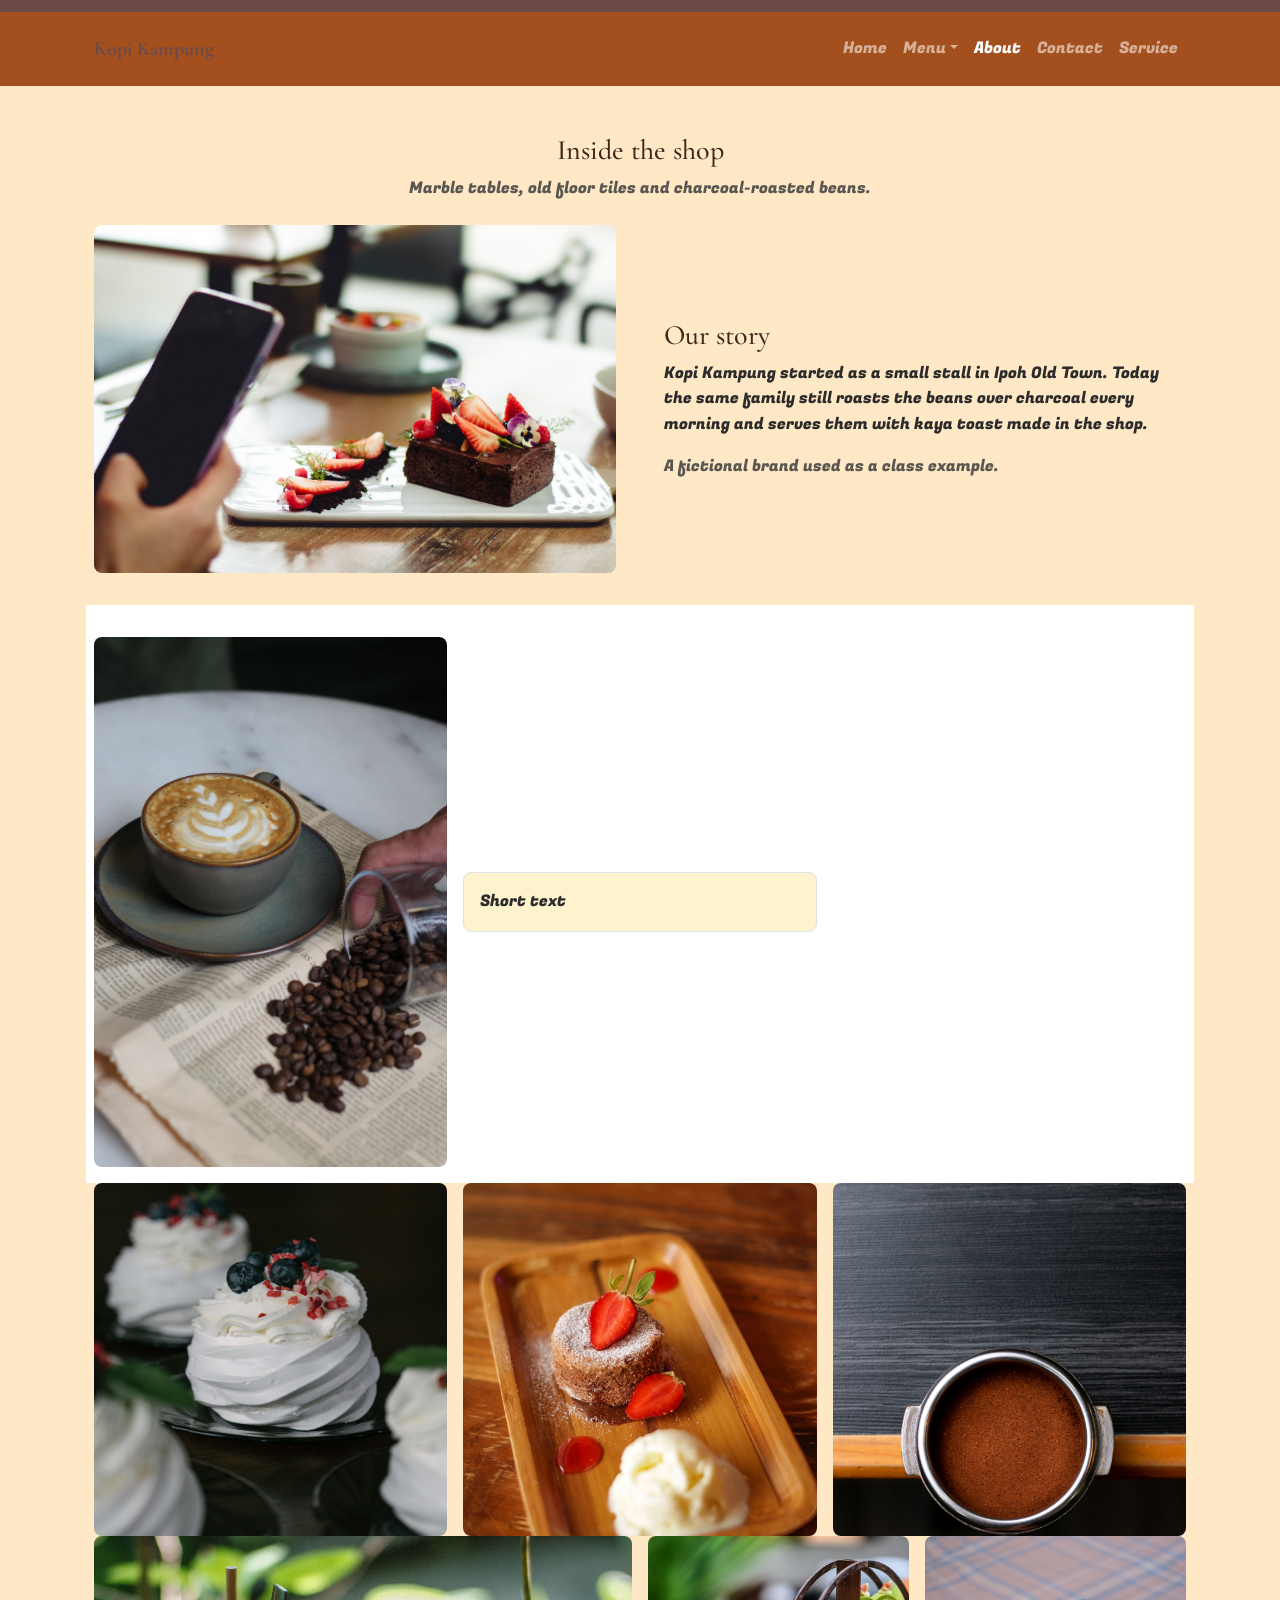
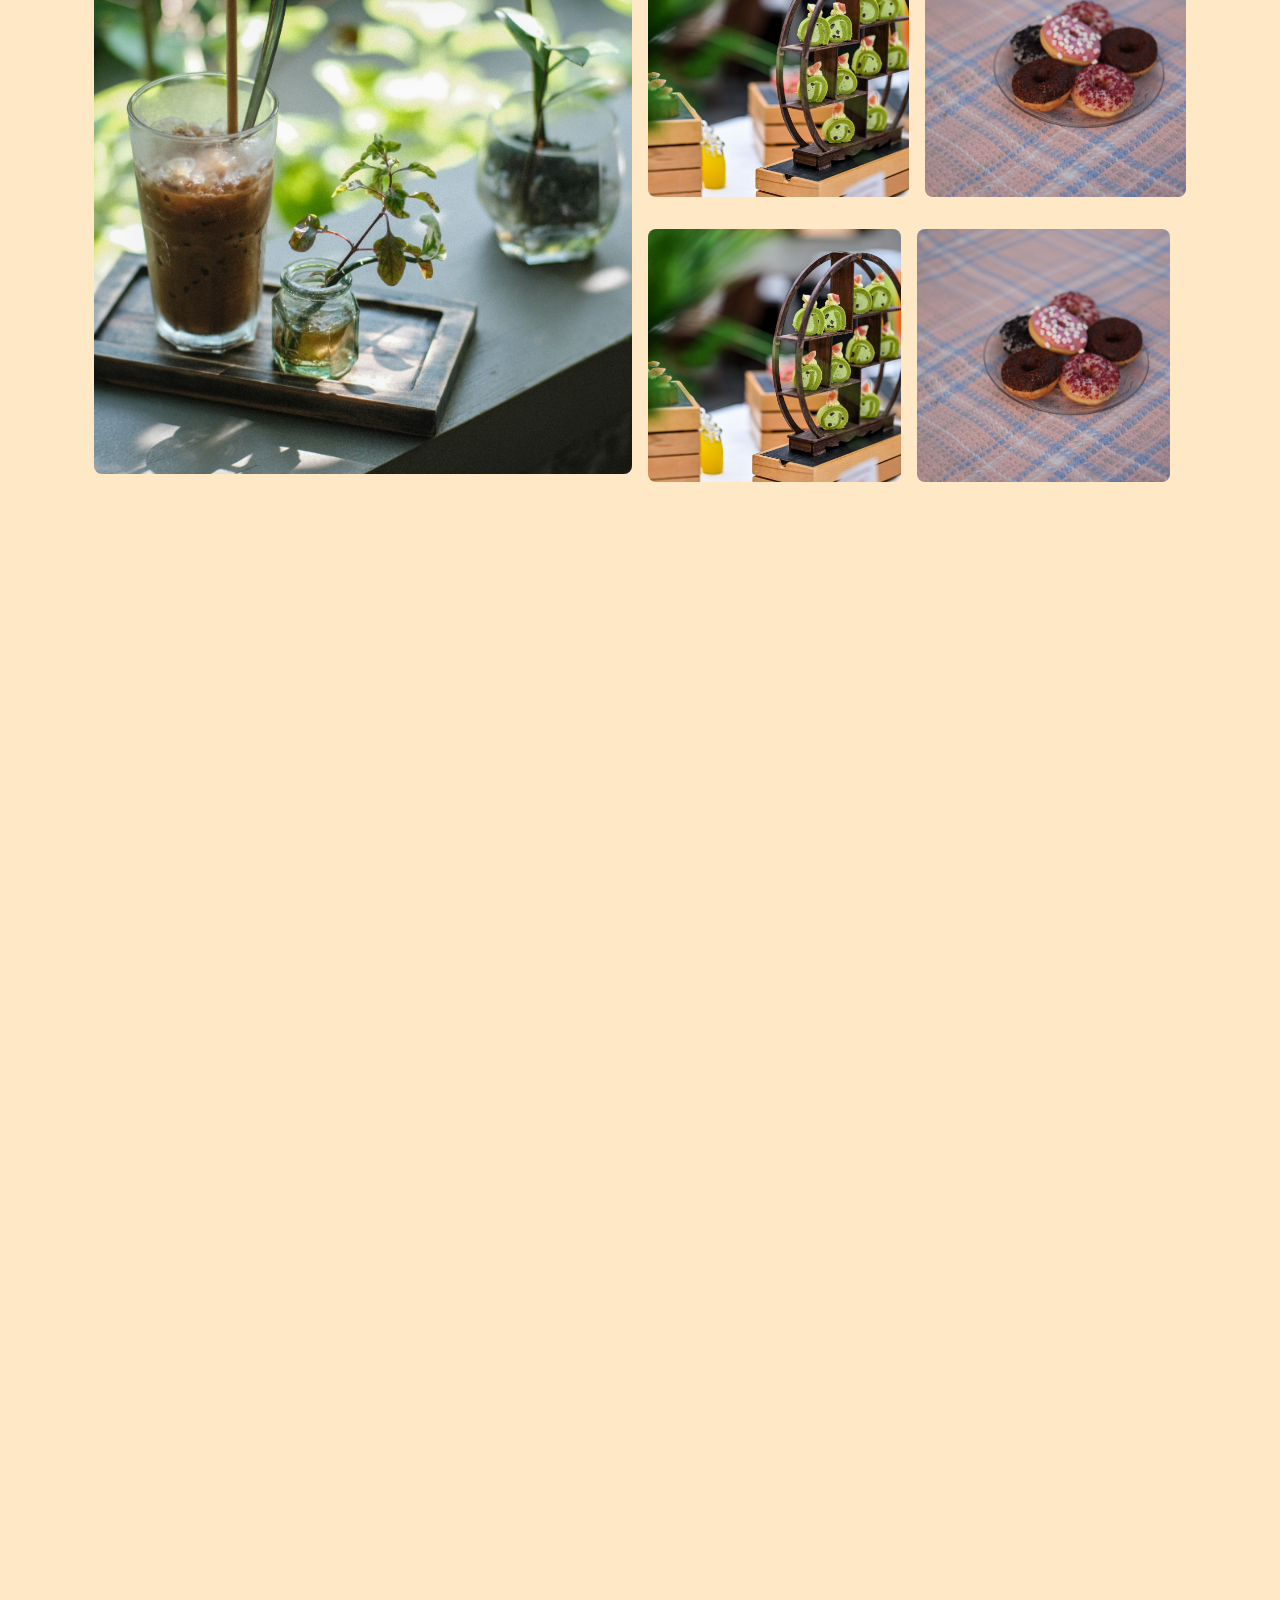
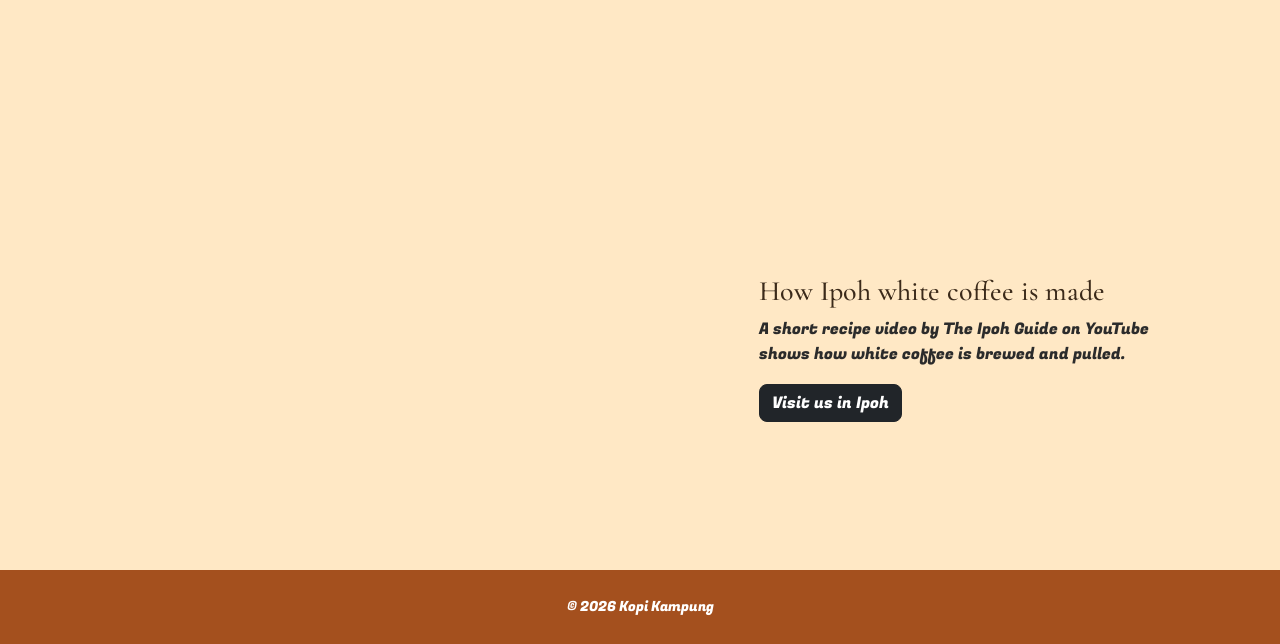
==== about.html @ 5a225eed "first version" ====
<!DOCTYPE html>
<html lang="en">
<head>
  <meta charset="UTF-8">
  <meta name="viewport" content="width=device-width, initial-scale=1">
  <title>Kopi Kampung | About</title>

<link rel="preconnect" href="https://fonts.googleapis.com">
<link rel="preconnect" href="https://fonts.gstatic.com" crossorigin>
<link
  href="https://fonts.googleapis.com/css2?family=Cormorant+Garamond:ital,wght@0,300..700;1,300..700&family=Fugaz+One&display=swap"
  rel="stylesheet">

  <link href="css/bootstrap.min.css" rel="stylesheet">
  <link href="css/style.css" rel="stylesheet">
</head>
<body>

<nav class="navbar navbar-expand-lg bg-dark sticky-top" data-bs-theme="dark">
  <div class="container">
    <a class="navbar-brand fw-bold" href="index.html">Kopi Kampung</a>
    <button class="navbar-toggler" type="button" data-bs-toggle="collapse" data-bs-target="#mainNav"
      aria-controls="mainNav" aria-expanded="false" aria-label="Toggle navigation">
      <span class="navbar-toggler-icon"></span>
    </button>
    <div class="collapse navbar-collapse" id="mainNav">
     <ul class="navbar-nav ms-auto mb-2 mb-lg-0">
<li class="nav-item">
  <a class="nav-link"  href="index.html">Home</a>
</li>

<li class="nav-item dropdown">
  <a class="nav-link dropdown-toggle" href="#" role="button" data-bs-toggle="dropdown" aria-expanded="false">Menu</a>
  <ul class="dropdown-menu">
    <li><a class="dropdown-item" href="menu-drinks.html">Drinks</a></li>
    <li><a class="dropdown-item" href="menu-food.html">Food</a></li>
    <li><a class="dropdown-item" href="menu-dessert.html">Dessert</a></li>
  </ul>
</li>

<li class="nav-item">
  <a class="nav-link active"Zaria-current="page" href="about.html">About</a>
</li>
<li class="nav-item">
  <a class="nav-link" href="contact.html">Contact</a>
</li>
<li class="nav-item">
  <a class="nav-link" href="contact.html">Service</a>
</li>
</ul>
    </div>
  </div>
</nav>


  <main class="container my-5">

    <!-- 3b. GALLERY INTRO: centred with an offset -->
    <div class="row mb-4">
      <div class="col-12 col-lg-8 offset-lg-2 text-center">
        <h2 class="h3">Inside the shop</h2>
        <p class="text-body-secondary mb-0">Marble tables, old floor tiles and charcoal-roasted beans.</p>
      </div>
    </div>

  <!-- 3a. OUR STORY: image and text side by side -->
  <div class="row g-4 g-lg-5 align-items-center mb-5">
    <div class="col-12 col-lg-6">
      <img src="images/chocolate-cake.jpg" class="img-fluid rounded" alt="Coffee beans turning in a charcoal roaster">
  
    </div>
    <div class="col-12 col-lg-6">
      <h2 class="h3">Our story</h2>
      <p>Kopi Kampung started as a small stall in Ipoh Old Town. Today the same family
        still roasts the beans over charcoal every morning and serves them with kaya toast
        made in the shop.</p>
      <p class="text-body-secondary mb-0">A fictional brand used as a class example.</p>
    </div>
  </div>



    <div class="row g-3 align-items-center bg-body-tertiary py-3 ">
      <div class="col-4">
        <img src="images/coffee-bean.jpg" class="img-fluid rounded" alt="Floor tiles">
      </div>
      <div class="col-4">
        <p class="bg-warning-subtle border rounded p-3 mb-0">Short text</p>
      </div>
    </div>

<div class="row g-3">
  <div class="col-4">
    <div class="ratio ratio-1x1">
      <img src="images/idk-jpg.jpg" class="object-fit-cover rounded" alt="Cup of kopi">
    </div>
  </div>
  <div class="col-4">
    <div class="ratio ratio-1x1">
      <img src="images/strawberry-cake.jpg" class="object-fit-cover rounded" alt="Floor tiles">
    </div>
  </div>
  <div class="col-4">
    <div class="ratio ratio-1x1">
      <img src="images/coffee-powder.jpg" class="object-fit-cover rounded" alt="Kaya toast">
    </div>
  </div>
</div>

  <div class="row g-3 mb-5">
    <div class="col-12 col-md-6">
      <div class="ratio ratio-1x1">
        <img src="images/cofee-tea.jpg" class="object-fit-cover rounded" alt="Kopi Kampung shopfront">
      </div>
    </div>
    <div class="col-12 col-md-6">
      <div class="row g-3">
        <div class="col-6">
          <div class="ratio ratio-1x1">
            <img src="images/matcha-swissrow.jpg" class="object-fit-cover rounded" alt="Kopi on a marble table">
          </div>
        </div>
        <div class="col-6">
          <div class="ratio ratio-1x1">
            <img src="images/donut.jpg" class="object-fit-cover rounded" alt="Kaya toast with butter">
          </div>
        </div>
        
        <div class="row g-3">
        <div class="col-6">
          <div class="ratio ratio-1x1">
            <img src="images/matcha-swissrow.jpg" class="object-fit-cover rounded" alt="Kopi on a marble table">
          </div>
        </div>
        <div class="col-6">
          <div class="ratio ratio-1x1">
            <img src="images/donut.jpg" class="object-fit-cover rounded" alt="Kaya toast with butter">
          </div>
        </div>
        </div>
      </div>
    </div>

<div class="ratio ratio-16x9">
  <iframe width="560" height="315" src="https://www.youtube.com/embed/0jIeCAOkgcQ?si=Bw3RaF5G6KeCPDns"
    title="YouTube video player" frameborder="0"
    allow="accelerometer; autoplay; clipboard-write; encrypted-media; gyroscope; picture-in-picture; web-share"
    referrerpolicy="strict-origin-when-cross-origin" allowfullscreen></iframe>
</div>
    </div>
    <div class="ratio ratio-16x9">
      <iframe src="https://www.youtube.com/embed/bKWklndaqCs" title="Video: Make Ipoh White Coffee At Home" allow="accelerometer; autoplay; clipboard-write; encrypted-media;
    
    gyroscope; picture-in-picture; web-share" referrerpolicy="strict-origin-when-cross-origin" allowfullscreen></iframe>
    
    </div>

<div class="row g-4 g-lg-5 align-items-center">
  <div class="col-12 col-lg-7">
    <div class="ratio ratio-16x9">
      <iframe src="https://www.youtube.com/embed/bKWklndaqCs" title="Video: Make Ipoh White Coffee At Home" allow="accelerometer; autoplay; clipboard-write; encrypted-media;

gyroscope; picture-in-picture; web-share" referrerpolicy="strict-origin-when-cross-origin" allowfullscreen></iframe>

    </div>
  </div>
  <div class="col-12 col-lg-5">
    <h2 class="h3">How Ipoh white coffee is made</h2>
    <p>A short recipe video by The Ipoh Guide on YouTube shows how white coffee is brewed and pulled.</p>
    <a href="contact.html" class="btn btn-dark">Visit us in Ipoh</a>
  </div>
</div>

  </main>

  <footer class="bg-dark text-white py-4">
    <div class="container text-center">
      <small>&copy; 2026 Kopi Kampung</small>
    </div>
  </footer>

  <script src="js/bootstrap.bundle.min.js"></script&gt;
  <script src="js/script.js"></script>
</body>
</html>
---- css/style.css ----
:root {
--test-colour: #6d4a4a;

--brand-espresso: rgb(59, 42, 26); /* navbar, footer, headings */
--brand-cream: rgb(255, 232, 197); /* page background */
--brand-charcoal: #2B2B2B; /* body text */
--brand-orange: rgb(164, 80, 30); /* buttons */
--font-heading: "Cormorant Garamond", Georgia, serif;
--font-body: "Fugaz One", Arial, sans-serif;
--brand-radius: 8px; /* rounded corners */
}

/* 2. BOOTSTRAP: use my brand */
:root {
--bs-body-bg: var(--brand-cream);
--bs-body-color: var(--brand-charcoal);
--bs-body-font-family: var(--font-body);
--bs-body-font-size: 1rem;
--bs-body-line-height: 1.6;
--bs-heading-color: var(--brand-espresso);
--bs-border-radius: var(--brand-radius);
--bs-dark-rgb: 164, 80, 30;
--bs-light-rgb: 255, 232, 197;
--bs-tertiary-bg-rgb: 255, 255, 255;
}

h1, h2, .navbar-brand {
font-family: var(--font-heading);
color: var(--test-colour);
}

body {
border-top:12px solid var(--test-colour);
}

/* 4. DARK PARTS (the navbar): the Menu dropdown too */
[data-bs-theme="dark"] {
--bs-body-bg: var(--brand-espresso);
}

/* 5. BUTTONS: my button colour */
.btn-primary {
--bs-btn-bg: var(--brand-orange);
--bs-btn-border-color: var(--brand-orange);
--bs-btn-hover-bg: var(--brand-espresso);
--bs-btn-hover-border-color: var(--brand-espresso);
--bs-btn-active-bg: var(--brand-espresso);
--bs-btn-active-border-color: var(--brand-espresso);
}

.btn-outline-primary {
--bs-btn-color: var(--brand-orange);
--bs-btn-border-color: var(--brand-orange);
--bs-btn-hover-bg: var(--brand-orange);
--bs-btn-hover-border-color: var(--brand-orange);
--bs-btn-active-bg: var(--brand-espresso);
--bs-btn-active-border-color: var(--brand-espresso);
}

/* 6. SPACING: my spacing */
.container {
--bs-gutter-x: 3rem; /* page sides: 24 px each */
}
.navbar {
--bs-navbar-padding-y: 1rem; /* navbar: 16 px top and bottom */
}
/* 7. CARDS AND PHOTOS: white cards, same-shape photos */
.card {
--bs-card-bg: rgb(255, 255, 255);
}

.card-img-top,
.carousel-item img {
aspect-ratio: 16 / 9;
object-fit: cover;
}

/* 8. TABS: my colours */
.nav-tabs {
--bs-nav-link-color: var(--brand-orange);
--bs-nav-link-hover-color: var(--brand-espresso);
}

/* 9. ACCORDION: my colours */
.accordion {
--bs-accordion-bg: white;
--bs-accordion-active-bg: rgb(171, 136, 136);
--bs-accordion-active-color: var(--brand-espresso);
}
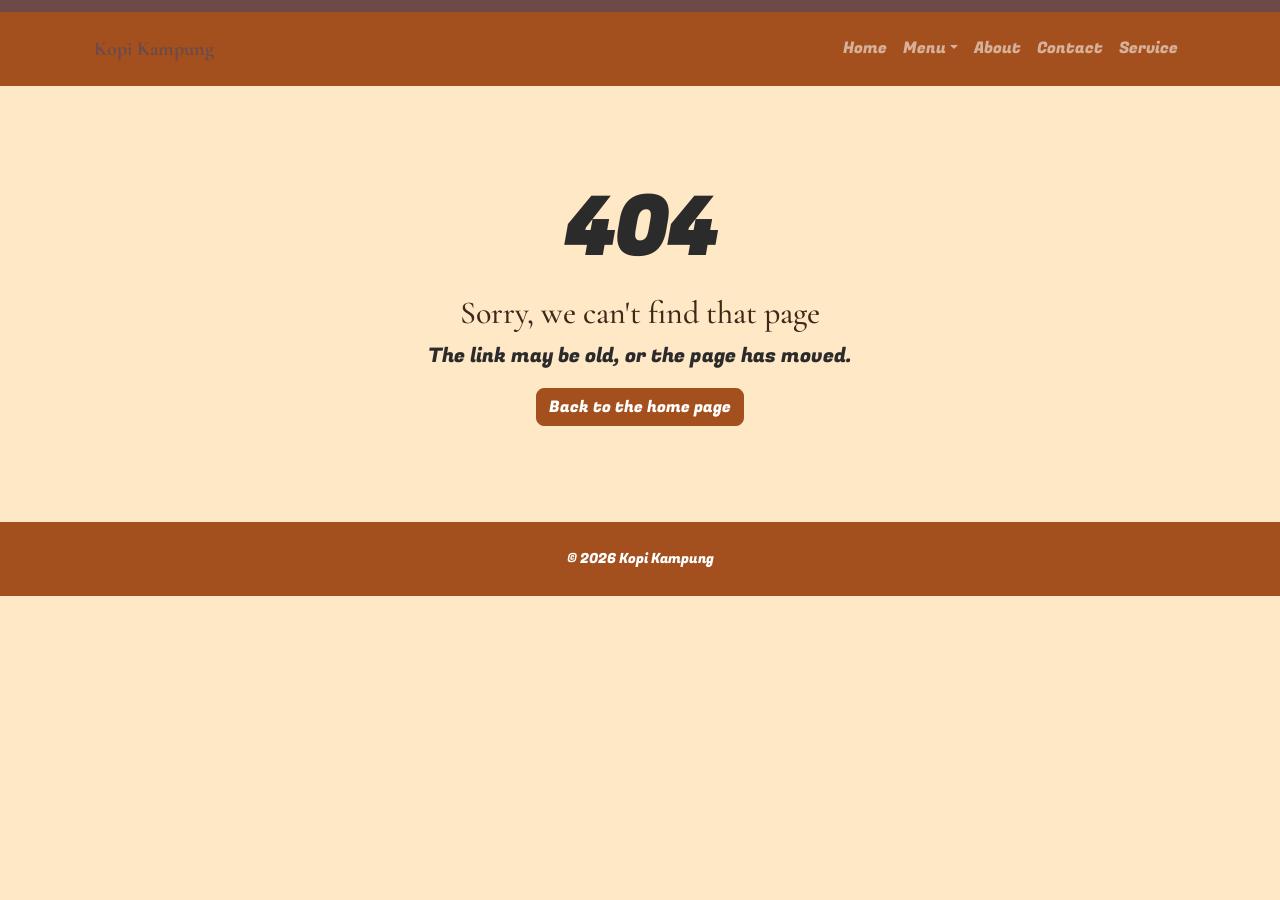
==== commit 4938b1f9: "second version" ====
--- a/about.html
+++ b/about.html
@@ -3,7 +3,7 @@
 <head>
   <meta charset="UTF-8">
   <meta name="viewport" content="width=device-width, initial-scale=1">
-  <title>Kopi Kampung | About</title>
+  <title>Page not found . Kopi Kampung</title>
 
 <link rel="preconnect" href="https://fonts.googleapis.com">
 <link rel="preconnect" href="https://fonts.gstatic.com" crossorigin>
@@ -39,7 +39,7 @@
 </li>
 
 <li class="nav-item">
-  <a class="nav-link active"Zaria-current="page" href="about.html">About</a>
+  <a class="nav-link " href="about.html">About</a>
 </li>
 <li class="nav-item">
   <a class="nav-link" href="contact.html">Contact</a>
@@ -55,121 +55,18 @@
 
   <main class="container my-5">
 
-    <!-- 3b. GALLERY INTRO: centred with an offset -->
-    <div class="row mb-4">
-      <div class="col-12 col-lg-8 offset-lg-2 text-center">
-        <h2 class="h3">Inside the shop</h2>
-        <p class="text-body-secondary mb-0">Marble tables, old floor tiles and charcoal-roasted beans.</p>
-      </div>
-    </div>
-
-  <!-- 3a. OUR STORY: image and text side by side -->
-  <div class="row g-4 g-lg-5 align-items-center mb-5">
-    <div class="col-12 col-lg-6">
-      <img src="images/chocolate-cake.jpg" class="img-fluid rounded" alt="Coffee beans turning in a charcoal roaster">
-  
-    </div>
-    <div class="col-12 col-lg-6">
-      <h2 class="h3">Our story</h2>
-      <p>Kopi Kampung started as a small stall in Ipoh Old Town. Today the same family
-        still roasts the beans over charcoal every morning and serves them with kaya toast
-        made in the shop.</p>
-      <p class="text-body-secondary mb-0">A fictional brand used as a class example.</p>
-    </div>
-  </div>
+    <section class="text-center py-5">
+      <p class="display-1 fw-bold">404</p>
+      <h1 class="h2">Sorry, we can't find that page</h1>
+      <p class="lead">
+        The link may be old, or the page has moved.
+      </p>
+      <a href="index.html" class="btn btn-primary">
+        Back to the home page
+      </a>
+    </section>
 
 
-
-    <div class="row g-3 align-items-center bg-body-tertiary py-3 ">
-      <div class="col-4">
-        <img src="images/coffee-bean.jpg" class="img-fluid rounded" alt="Floor tiles">
-      </div>
-      <div class="col-4">
-        <p class="bg-warning-subtle border rounded p-3 mb-0">Short text</p>
-      </div>
-    </div>
-
-<div class="row g-3">
-  <div class="col-4">
-    <div class="ratio ratio-1x1">
-      <img src="images/idk-jpg.jpg" class="object-fit-cover rounded" alt="Cup of kopi">
-    </div>
-  </div>
-  <div class="col-4">
-    <div class="ratio ratio-1x1">
-      <img src="images/strawberry-cake.jpg" class="object-fit-cover rounded" alt="Floor tiles">
-    </div>
-  </div>
-  <div class="col-4">
-    <div class="ratio ratio-1x1">
-      <img src="images/coffee-powder.jpg" class="object-fit-cover rounded" alt="Kaya toast">
-    </div>
-  </div>
-</div>
-
-  <div class="row g-3 mb-5">
-    <div class="col-12 col-md-6">
-      <div class="ratio ratio-1x1">
-        <img src="images/cofee-tea.jpg" class="object-fit-cover rounded" alt="Kopi Kampung shopfront">
-      </div>
-    </div>
-    <div class="col-12 col-md-6">
-      <div class="row g-3">
-        <div class="col-6">
-          <div class="ratio ratio-1x1">
-            <img src="images/matcha-swissrow.jpg" class="object-fit-cover rounded" alt="Kopi on a marble table">
-          </div>
-        </div>
-        <div class="col-6">
-          <div class="ratio ratio-1x1">
-            <img src="images/donut.jpg" class="object-fit-cover rounded" alt="Kaya toast with butter">
-          </div>
-        </div>
-        
-        <div class="row g-3">
-        <div class="col-6">
-          <div class="ratio ratio-1x1">
-            <img src="images/matcha-swissrow.jpg" class="object-fit-cover rounded" alt="Kopi on a marble table">
-          </div>
-        </div>
-        <div class="col-6">
-          <div class="ratio ratio-1x1">
-            <img src="images/donut.jpg" class="object-fit-cover rounded" alt="Kaya toast with butter">
-          </div>
-        </div>
-        </div>
-      </div>
-    </div>
-
-<div class="ratio ratio-16x9">
-  <iframe width="560" height="315" src="https://www.youtube.com/embed/0jIeCAOkgcQ?si=Bw3RaF5G6KeCPDns"
-    title="YouTube video player" frameborder="0"
-    allow="accelerometer; autoplay; clipboard-write; encrypted-media; gyroscope; picture-in-picture; web-share"
-    referrerpolicy="strict-origin-when-cross-origin" allowfullscreen></iframe>
-</div>
-    </div>
-    <div class="ratio ratio-16x9">
-      <iframe src="https://www.youtube.com/embed/bKWklndaqCs" title="Video: Make Ipoh White Coffee At Home" allow="accelerometer; autoplay; clipboard-write; encrypted-media;
-    
-    gyroscope; picture-in-picture; web-share" referrerpolicy="strict-origin-when-cross-origin" allowfullscreen></iframe>
-    
-    </div>
-
-<div class="row g-4 g-lg-5 align-items-center">
-  <div class="col-12 col-lg-7">
-    <div class="ratio ratio-16x9">
-      <iframe src="https://www.youtube.com/embed/bKWklndaqCs" title="Video: Make Ipoh White Coffee At Home" allow="accelerometer; autoplay; clipboard-write; encrypted-media;
-
-gyroscope; picture-in-picture; web-share" referrerpolicy="strict-origin-when-cross-origin" allowfullscreen></iframe>
-
-    </div>
-  </div>
-  <div class="col-12 col-lg-5">
-    <h2 class="h3">How Ipoh white coffee is made</h2>
-    <p>A short recipe video by The Ipoh Guide on YouTube shows how white coffee is brewed and pulled.</p>
-    <a href="contact.html" class="btn btn-dark">Visit us in Ipoh</a>
-  </div>
-</div>
 
   </main>
 
